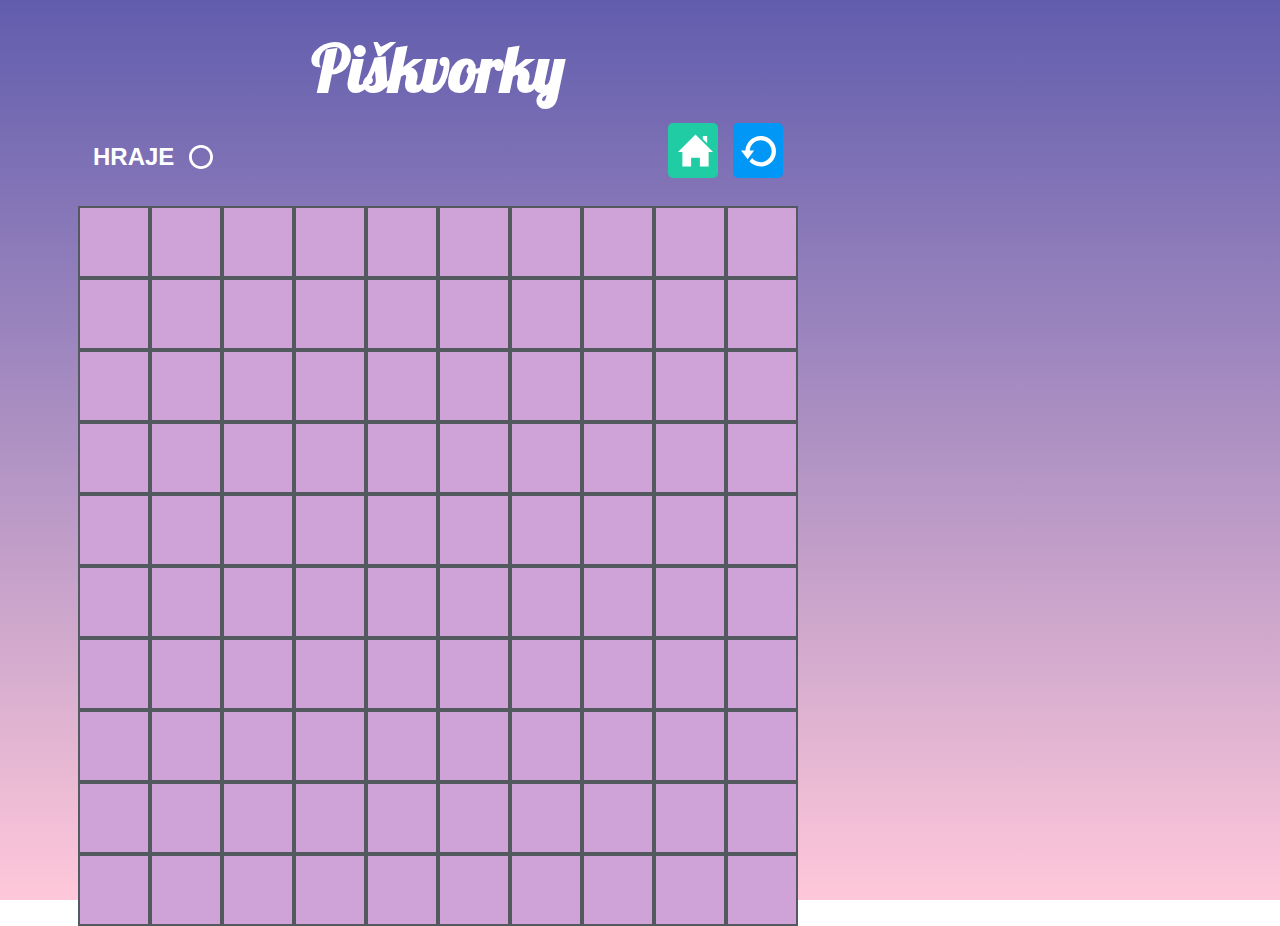
==== hra.html @ 50c761eb "hra" ====
<!DOCTYPE html>
<html lang="en">
  <head>
    <meta charset="UTF-8" />
    <meta name="viewport" content="width=device-width, initial-scale=1.0" />
    <link rel="preconnect" href="https://fonts.googleapis.com" />
    <link rel="preconnect" href="https://fonts.gstatic.com" crossorigin />
    <link
      href="https://fonts.googleapis.com/css2?family=Lobster&display=swap"
      rel="stylesheet"
    />
    <link rel="stylesheet" href="hra.css" />
    <title>Piskvorky</title>
  </head>

  <body>
    <main class="container">
      <h1>Piškvorky</h1>

      <div class="ikonyVradku">
        <div class="infoLista">
          <h2 class="infoLista__hrajePopis">Hraje</h2>
          <img class="infoLista__hrajeKolecko" src="circle.svg" />
        </div>

        <div class="navigacniButton">
          <a class="navigacni__buttonHome" href="index.html"
            ><img class="btnHome" src="home.svg"
          /></a>
          <a class="navigacni__buttonNewGame" href="hra.html"
            ><img class="btnNewGame" src="restart.svg"
          /></a>
        </div>
      </div>
      <!-- hrací plocha, kostičky -->

      <div class="gameArea">
        <button class="buttonCube"></button>
        <button class="buttonCube"></button>
        <button class="buttonCube"></button>
        <button class="buttonCube"></button>
        <button class="buttonCube"></button>
        <button class="buttonCube"></button>
        <button class="buttonCube"></button>
        <button class="buttonCube"></button>
        <button class="buttonCube"></button>
        <button class="buttonCube"></button>
        <button class="buttonCube"></button>
        <button class="buttonCube"></button>
        <button class="buttonCube"></button>
        <button class="buttonCube"></button>
        <button class="buttonCube"></button>
        <button class="buttonCube"></button>
        <button class="buttonCube"></button>
        <button class="buttonCube"></button>
        <button class="buttonCube"></button>
        <button class="buttonCube"></button>
        <button class="buttonCube"></button>
        <button class="buttonCube"></button>
        <button class="buttonCube"></button>
        <button class="buttonCube"></button>
        <button class="buttonCube"></button>
        <button class="buttonCube"></button>
        <button class="buttonCube"></button>
        <button class="buttonCube"></button>
        <button class="buttonCube"></button>
        <button class="buttonCube"></button>
        <button class="buttonCube"></button>
        <button class="buttonCube"></button>
        <button class="buttonCube"></button>
        <button class="buttonCube"></button>
        <button class="buttonCube"></button>
        <button class="buttonCube"></button>
        <button class="buttonCube"></button>
        <button class="buttonCube"></button>
        <button class="buttonCube"></button>
        <button class="buttonCube"></button>
        <button class="buttonCube"></button>
        <button class="buttonCube"></button>
        <button class="buttonCube"></button>
        <button class="buttonCube"></button>
        <button class="buttonCube"></button>
        <button class="buttonCube"></button>
        <button class="buttonCube"></button>
        <button class="buttonCube"></button>
        <button class="buttonCube"></button>
        <button class="buttonCube"></button>
        <button class="buttonCube"></button>
        <button class="buttonCube"></button>
        <button class="buttonCube"></button>
        <button class="buttonCube"></button>
        <button class="buttonCube"></button>
        <button class="buttonCube"></button>
        <button class="buttonCube"></button>
        <button class="buttonCube"></button>
        <button class="buttonCube"></button>
        <button class="buttonCube"></button>
        <button class="buttonCube"></button>
        <button class="buttonCube"></button>
        <button class="buttonCube"></button>
        <button class="buttonCube"></button>
        <button class="buttonCube"></button>
        <button class="buttonCube"></button>
        <button class="buttonCube"></button>
        <button class="buttonCube"></button>
        <button class="buttonCube"></button>
        <button class="buttonCube"></button>
        <button class="buttonCube"></button>
        <button class="buttonCube"></button>
        <button class="buttonCube"></button>
        <button class="buttonCube"></button>
        <button class="buttonCube"></button>
        <button class="buttonCube"></button>
        <button class="buttonCube"></button>
        <button class="buttonCube"></button>
        <button class="buttonCube"></button>
        <button class="buttonCube"></button>
        <button class="buttonCube"></button>
        <button class="buttonCube"></button>
        <button class="buttonCube"></button>
        <button class="buttonCube"></button>
        <button class="buttonCube"></button>
        <button class="buttonCube"></button>
        <button class="buttonCube"></button>
        <button class="buttonCube"></button>
        <button class="buttonCube"></button>
        <button class="buttonCube"></button>
        <button class="buttonCube"></button>
        <button class="buttonCube"></button>
        <button class="buttonCube"></button>
        <button class="buttonCube"></button>
        <button class="buttonCube"></button>
        <button class="buttonCube"></button>
        <button class="buttonCube"></button>
        <button class="buttonCube"></button>
        <button class="buttonCube"></button>
        <button class="buttonCube"></button>
      </div>
    </main>
  </body>
</html>
---- hra.css ----
html {
  background: linear-gradient(#615dad 0%, #ffc8da 100%);
  height: 100vh;
  background-repeat: no-repeat;
}

.body {
  display: flex;
  justify-content: center;
  align-items: center;
  height: 100vh;
}

h1 {
  font-family: 'Lobster', cursive;
  font-size: 4rem;
  display: flex;
  justify-content: center;
  margin-top: 10px;
  margin-bottom: 0;
  color: #ffffff;
}

.container {
  max-width: 80vh;
  height: 80vh;
  padding: 10px 70px;
}

.ikonyVradku {
  display: flex;
  flex-direction: row;
  justify-content: space-between;
  margin: 15px 15px;

}

.infoLista__hrajePopis {
  font-family: Arial, Helvetica, sans-serif;
  color: white;
  text-transform: uppercase;
  margin-right: 15px;
}

.navigacniButton {
  display: flex;
  flex-direction: row;
}

.infoLista {
  display: flex;
  flex-direction: row;
}

.navigacni__buttonHome {
  display: flex;
  background-color: #1fcca4;
  width: 30px;
  height: 35px;
  border-radius: 5px 5px 5px 5px;
  padding: 10px 10px 10px 10px;
  margin-right: 15px;
}

.navigacni__buttonNewGame {
  display: flex;
  justify-content: center;
  background-color: #0197f6;
  width: 30px;
  height: 35px;
  padding: 10px 10px 10px 10px;
  border-radius: 5px 5px 5px 5px;
}

.gameArea {
  display: flex;
  flex-wrap: wrap;
  width: 100%;
  height: 100%;

}

.buttonCube {
  border: 2px solid #525a5f;
  background-color: #cfa3d8;
  width: calc(100% / 10);
  height: calc(100% / 10);
}

.buttonCube:hover {
  background-color: #cb84d9;
}
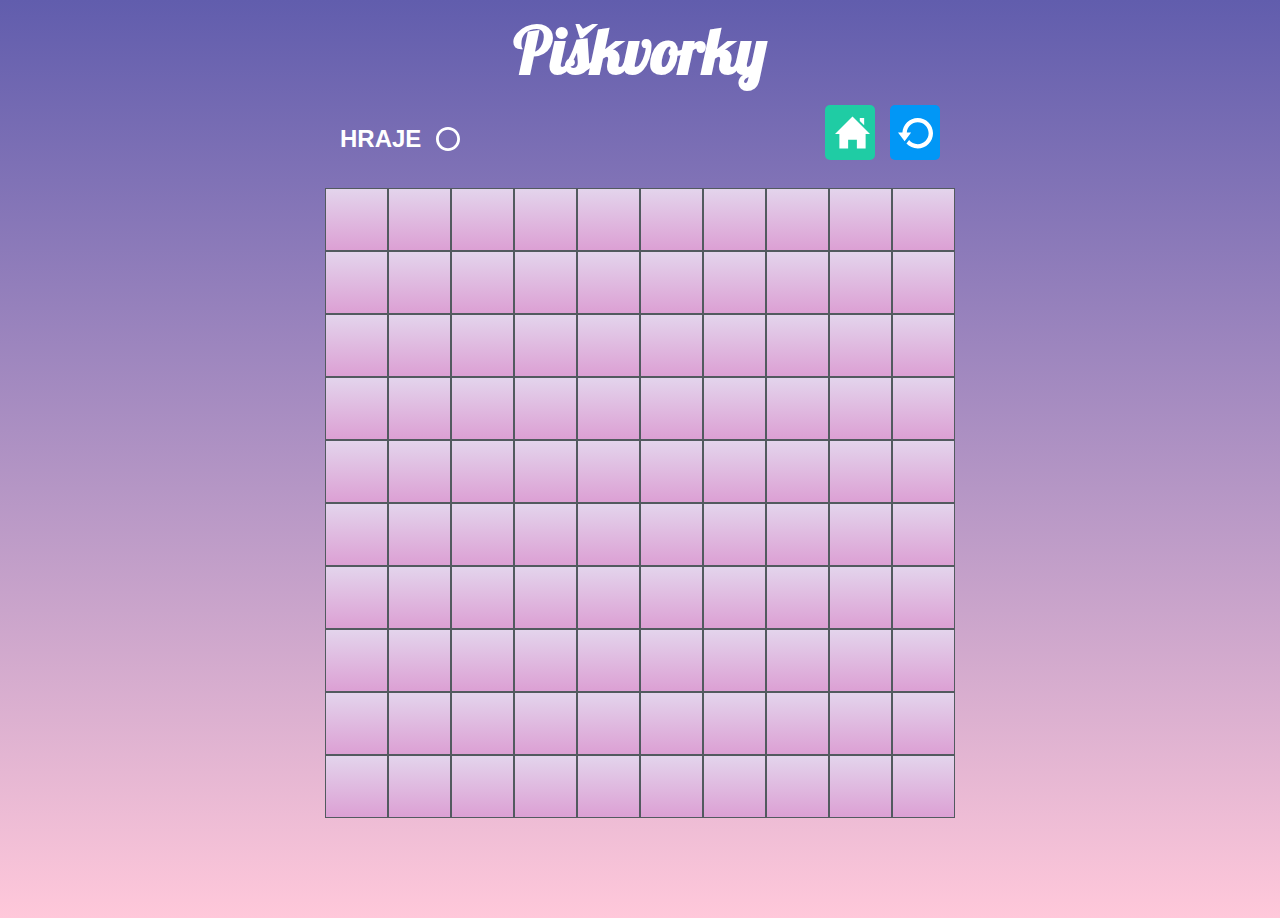
==== commit f8cde574: "oprava" ====
--- a/hra.html
+++ b/hra.html
@@ -20,15 +20,19 @@
       <div class="ikonyVradku">
         <div class="infoLista">
           <h2 class="infoLista__hrajePopis">Hraje</h2>
-          <img class="infoLista__hrajeKolecko" src="circle.svg" />
+          <img
+            class="infoLista__hrajeKolecko"
+            src="circle.svg"
+            alt="Kolečko hraje"
+          />
         </div>
 
         <div class="navigacniButton">
           <a class="navigacni__buttonHome" href="index.html"
-            ><img class="btnHome" src="home.svg"
+            ><img class="btnHome" src="home.svg" alt="Zpět na hlavní stránku"
           /></a>
           <a class="navigacni__buttonNewGame" href="hra.html"
-            ><img class="btnNewGame" src="restart.svg"
+            ><img class="btnNewGame" src="restart.svg" alt="Nová hra"
           /></a>
         </div>
       </div>
--- a/hra.css
+++ b/hra.css
@@ -1,14 +1,6 @@
-html {
+body {
+  min-height: 100vh;
   background: linear-gradient(#615dad 0%, #ffc8da 100%);
-  height: 100vh;
-  background-repeat: no-repeat;
-}
-
-.body {
-  display: flex;
-  justify-content: center;
-  align-items: center;
-  height: 100vh;
 }
 
 h1 {
@@ -22,9 +14,8 @@
 }
 
 .container {
-  max-width: 80vh;
-  height: 80vh;
-  padding: 10px 70px;
+  max-width: 70vh;
+  margin: auto;
 }
 
 .ikonyVradku {
@@ -32,7 +23,6 @@
   flex-direction: row;
   justify-content: space-between;
   margin: 15px 15px;
-
 }
 
 .infoLista__hrajePopis {
@@ -72,21 +62,34 @@
   border-radius: 5px 5px 5px 5px;
 }
 
+.gameArea .buttonCube {
+  box-sizing: border-box;
+  padding: 0;
+  aspect-ratio: 1/1;
+}
+
 .gameArea {
   display: flex;
   flex-wrap: wrap;
   width: 100%;
-  height: 100%;
-
 }
 
 .buttonCube {
-  border: 2px solid #525a5f;
-  background-color: #cfa3d8;
-  width: calc(100% / 10);
-  height: calc(100% / 10);
+  width: 10%;
+  border: 1px solid #525a5f;
+  background: linear-gradient(#e3d4ec 0%, #dca0d4 100%);
 }
 
 .buttonCube:hover {
   background-color: #cb84d9;
 }
+
+.navigacni__buttonHome:hover {
+  background-color: #1cbb96;
+  cursor: pointer;
+}
+
+.navigacni__buttonNewGame:hover {
+  background-color: #0090e9;
+  cursor: pointer;
+}
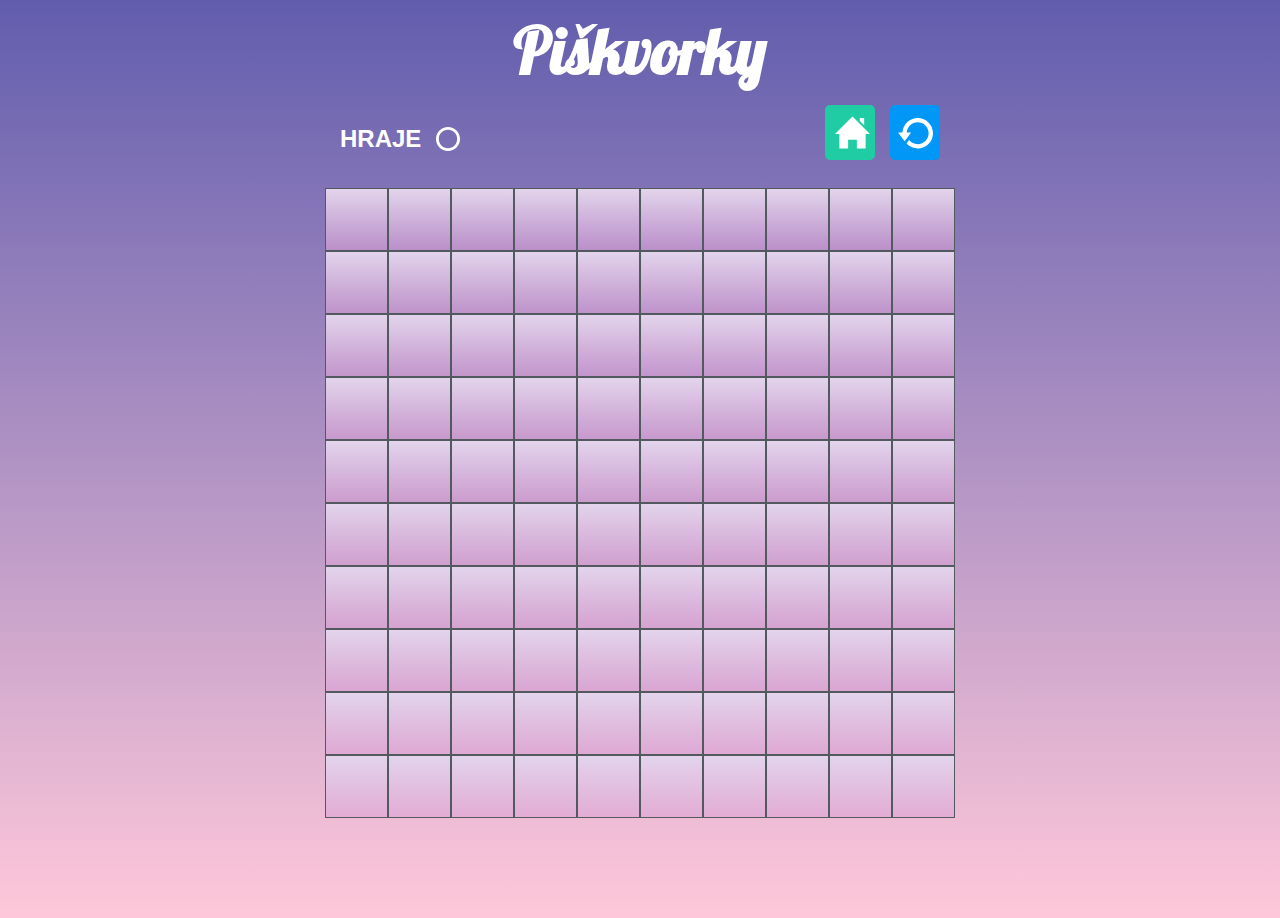
==== commit b3f9e3c6: "ukol 3 fin" ====
--- a/hra.html
+++ b/hra.html
@@ -10,6 +10,7 @@
       rel="stylesheet"
     />
     <link rel="stylesheet" href="hra.css" />
+    <script src="hra.js" type="module"></script>
     <title>Piskvorky</title>
   </head>
 
--- a/hra.css
+++ b/hra.css
@@ -77,7 +77,7 @@
 .buttonCube {
   width: 10%;
   border: 1px solid #525a5f;
-  background: linear-gradient(#e3d4ec 0%, #dca0d4 100%);
+  background: linear-gradient(#e3d4ec 0%, #dca0d493 100%);
 }
 
 .buttonCube:hover {
@@ -93,3 +93,19 @@
   background-color: #0090e9;
   cursor: pointer;
 }
+
+/* při hře kolečko a křížek */
+
+.board__field--circle {
+  background: url(circle-black.svg) 80%, linear-gradient(#e3d4ec 0%, #dca0d493 100%);
+  background-color: transparent;
+  background-repeat: no-repeat;
+  background-position: center;
+}
+
+.board__field--cross {
+  background: url(cross-black.svg) 80%, linear-gradient(#e3d4ec 0%, #dca0d493 100%);
+  background-color: transparent;
+  background-repeat: no-repeat;
+  background-position: center;
+}
